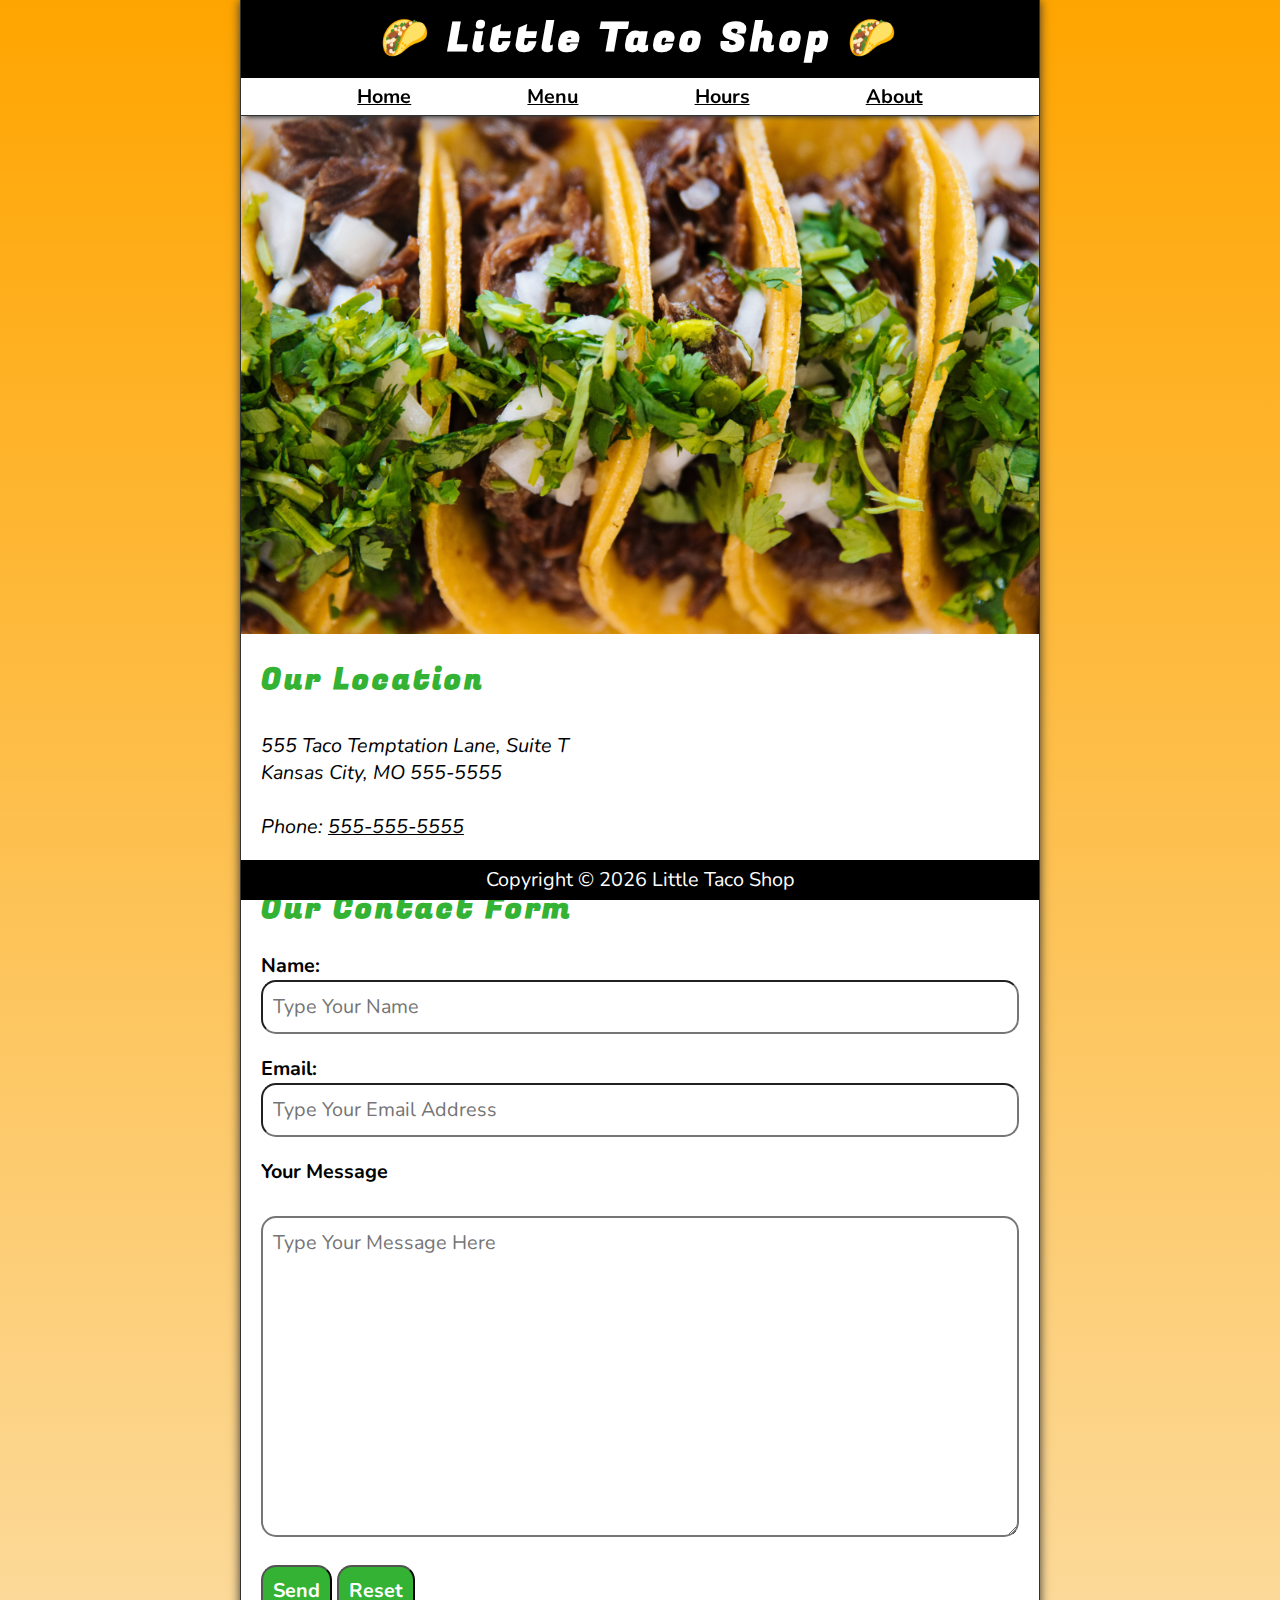
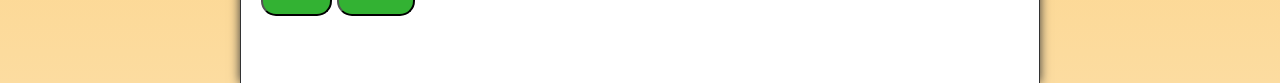
==== contact.html @ 70986cc3 "Initial Commit" ====
<!DOCTYPE html>
<html lang="en">
  <head>
    <meta charset="UTF-8" />
    <meta name="author" content="Subodh" />
    <meta
      name="description"
      content="Contact Information for The Little Taco Shop"
    />
    <meta http-equiv="X-UA-Compatible" content="IE=edge" />
    <meta name="viewport" content="width=device-width, initial-scale=1.0" />
    <title>Contact Us - LTS</title>
    <link rel="shortcut icon" href="favicon.ico" type="image/x-icon" />
    <link rel="stylesheet" href="./css/style.css" />
    <script src="js/main.js" defer></script>
  </head>
  <body>
    <header class="header">
      <h1 class="header__h1">Little Taco Shop</h1>

      <nav class="header__nav">
        <ul class="header__ul">
          <li>
            <a href="/">Home</a>
          </li>

          <li>
            <a href="/#menu">Menu</a>
          </li>

          <li>
            <a href="hours.html">Hours</a>
          </li>

          <li>
            <a href="about.html">About</a>
          </li>
        </ul>
      </nav>
    </header>

    <section class="hero">
      <figure>
        <img
          src="images/tacos_close_up_1000x649.png"
          alt="Little Taco Shop's Tacos"
          title="Tacos ready to eat"
          width="1000"
          height="649"
        />
        <figcaption class="offscreen">Little Taco Shop's Tacos</figcaption>
      </figure>
    </section>

    <main class="main">
      <article class="main__article">
        <h2>Our Location</h2>
        <address>
          555 Taco Temptation Lane, Suite T <br />
          Kansas City, MO 555-5555
          <br /><br />
          Phone: <a href="tel:+5555555555">555-555-5555</a>
        </address>
      </article>

      <hr />

      <article class="main__article contact">
        <h2 class="contact__h2">Our Contact Form</h2>

        <form
          action="https://httpbin.org/get"
          method="get"
          class="contact__form"
          name="contact"
          method="POST"
          data-netlify="true"
          netlify-honeypot="bot-field"
        >
          <input type="hidden" name="form-name" value="contact" />
          <p class="hidden">
            <label
              >Don't fill this out if you are Human: <input name="bot-field"
            /></label>
          </p>
          <fieldset class="contact__fieldset">
            <legend class="offscreen">Send Us a Message</legend>
            <p class="contact__p">
              <label class="contact__label" for="name">Name:</label>
              <input
                class="contact__input"
                type="text"
                name="name"
                id="name"
                placeholder="Type Your Name"
                required
              />
            </p>
            <p class="contact__p">
              <label class="contact__label" for="email">Email:</label>
              <input
                class="contact__input"
                type="email"
                name="email"
                id="email"
                placeholder="Type Your Email Address"
                required
              />
            </p>

            <p class="contact__p">
              <label class="contact__label" for="message">Your Message</label>
              <br />
              <textarea
                class="contact__textarea"
                name="message"
                id="message"
                cols="30"
                rows="10"
                placeholder="Type Your Message Here"
              ></textarea>
            </p>
          </fieldset>
          <button class="contact__button" type="submit">Send</button>
          <button class="contact__button" type="reset">Reset</button>
        </form>
      </article>
    </main>

    <footer class="footer">
      <p>
        <span class="nowrap">Copyright &copy; <time id="year"></time></span>
        <span class="nowrap"> Little Taco Shop</span>
      </p>
    </footer>
  </body>
</html>
---- css/style.css ----
@import url("https://fonts.googleapis.com/css2?family=Fugaz+One&family=Nunito&display=swap");

/* RESET */
*,
*::after,
*::before {
  margin: 0;
  padding: 0;
  box-sizing: border-box;
}

img {
  display: block;
  max-width: 100%;
  height: auto;
}

input,
button,
textarea {
  font: inherit;
}

/* VARIABLES */
:root {
  /* FONTS */
  --FF: "Nunito", sans-serif;
  --FF-HEADINGS: "Fugaz One", cursive;
  --FS: clamp(1rem, 2.2vh, 1.5rem);

  /* COLORS */
  --BGCOLOR-FADE: rgb(252, 220, 160);
  --BGCOLOR: orange;
  --BGIMAGE: linear-gradient(to bottom, var(--BGCOLOR), var(--BGCOLOR-FADE));
  --BODY-BGCOLOR: #fff;
  --BORDER-COLOR: #333;
  --BUTTON-COLOR: #fff;
  --FONT-COLOR: #000;
  --HEADER-BGCOLOR: #000;
  --HEADER-COLOR: #fff;
  --HERO-BGCOLOR: rgba(51, 178, 51, 0.75);
  --HERO-COLOR: #fff;
  --HIGHLIGHT-COLOR: rgb(51, 178, 51);
  --LINK-ACTIVE: orange;
  --LINK-COLOR: #000;
  --LINK-HOVER: hsla(0, 0%, 0%, 0.6);
  --NAV-BGCOLOR: #fff;

  /* BORDERS */
  --BORDERS: 1px solid var(--BORDER-COLOR);
  --BORDER-RADIUS: 15px;

  /* STANDARD PADDING */
  --PADDING-TOP-BOTTOM: 0.25em;
  --PADDING-SIDE: 2.5%;

  /* STANDARD MARGIN */
  --MARGIN: clamp(1em, 2.5vh, 1.5em) 0;
}

@media (prefers-color-scheme: dark) {
  :root {
    --BGCOLOR-FADE: gray;
    --BGCOLOR: #000;
    --BODY-BGCOLOR: #333;
    --BORDER-COLOR: whitesmoke;
    --BUTTON-COLOR: #000;
    --FONT-COLOR: whitesmoke;
    --HEADER-COLOR: whitesmoke;
    --HERO-COLOR: #333;
    --HIGHLIGHT-COLOR: whitesmoke;
    --LINK-ACTIVE: rgb(252, 200, 103);
    --LINK-COLOR: whitesmoke;
    --LINK-HOVER: orange;
    --NAV-BGCOLOR: rgb(20, 20, 20);
  }
}

/* UTILITY CLASSES */
.offscreen {
  position: absolute;
  left: -10000px;
}

.nowrap {
  white-space: nowrap;
}

.center {
  text-align: center;
}

/* GENERAL STYLES */
html {
  scroll-behavior: smooth;
  font-size: var(--FS);
  font-family: var(--FF);
  background-color: var(--BGCOLOR);
  background-image: var(--BGIMAGE);
}

body {
  background-color: var(--BODY-BGCOLOR);
  color: var(--FONT-COLOR);
  min-height: 100vh;
  max-width: 800px;
  margin: 0 auto;
  border-left: var(--BORDERS);
  border-right: var(--BORDERS);
  box-shadow: 0 0 10px var(--BORDER-COLOR);
}

h1,
h2,
h3 {
  font-family: var(--FF-HEADINGS);
  letter-spacing: 0.1em;
}

h2,
h3 {
  margin-bottom: 1em;
  color: var(--HIGHLIGHT-COLOR);
}

p {
  line-height: 1.5;
}

a:any-link {
  color: var(--LINK-COLOR);
}

a:hover,
a:focus-visible {
  color: var(--LINK-HOVER);
}

a:active {
  color: var(--LINK-ACTIVE);
}

/* HEADER */
.header {
  position: sticky;
  top: 0;
  z-index: 1;
}

.header__h1 {
  text-align: center;
  background-color: var(--HEADER-BGCOLOR);
  color: var(--HEADER-COLOR);
  padding: var(--PADDING-TOP-BOTTOM) var(--PADDING-SIDE);
}

.header__nav {
  background-color: var(--NAV-BGCOLOR);
  border-bottom: var(--BORDERS);
  font-weight: bold;
  box-shadow: 0 6px 5px -5px var(--BORDER-COLOR);
}

.header__ul {
  padding: var(--PADDING-TOP-BOTTOM) var(--PADDING-SIDE);
  list-style-type: none;
  display: flex;
  justify-content: space-evenly;
  gap: 1rem;
}

/* HERO */
.hero {
  position: relative;
}

.hero__h2 {
  background-color: var(--HERO-BGCOLOR);
  color: var(--HERO-COLOR);
  padding: 0.25em 0.5em;
  letter-spacing: 0.1rem;
  text-shadow: 2px 2px 5px var(--BORDER-COLOR);
  position: absolute;
  top: -100px;
  left: 20px;
  animation: showWelcome 0.5s ease-in-out 1s forwards;
}

@keyframes showWelcome {
  0% {
    top: -20px;
    transform: skew(0deg, -5deg) scaleY(0);
  }

  80% {
    top: 30px;
    transform: skew(10deg, -5deg) scaleY(1.2);
  }

  100% {
    top: 20px;
    transform: skew(-10deg, -5deg) scaleY(1);
  }
}

/* FOOTER */
.footer {
  position: sticky;
  bottom: 0;
  background-color: var(--HEADER-BGCOLOR);
  color: var(--HEADER-COLOR);
  padding: var(--PADDING-TOP-BOTTOM) var(--PADDING-SIDE);
  text-align: center;
}

/* MAIN */
.main {
  padding: var(--PADDING-TOP-BOTTOM) var(--PADDING-SIDE);
}

.main__article {
  scroll-margin-top: 6.5rem;
  margin: var(--MARGIN);
}

.main__article:first-child {
  margin-top: 1em;
}

.main__article:last-child {
  min-height: calc(100vh - 20rem);
}

/* ABOUT */
.about__trivia {
  margin: var(--MARGIN);
}

.about__trivia-answer {
  margin-top: 1em;
}

/* CONTACT */
.contact__h2 {
  margin: 0;
}

.contact__fieldset {
  border: none;
}

.contact__p {
  margin: 1em 0;
}

.contact__label {
  display: block;
  font-weight: bold;
}

.contact__input,
.contact__textarea {
  padding: 0.5em;
  border-radius: var(--BORDER-RADIUS);
  border-width: 2px;
  width: 100%;
}

.contact__button {
  padding: 0.5em;
  border-radius: var(--BORDER-RADIUS);
  background-color: var(--HIGHLIGHT-COLOR);
  color: var(--BUTTON-COLOR);
  font-weight: bold;
}

.hidden {
  visibility: hidden;
  height: 0;
}

/* MENU */
thead,
tbody,
tfoot,
tr {
  display: contents;
}

.menu__container {
  display: grid;
  grid-template-columns: repeat(3, 1fr);
  grid-template-areas:
    "hd1 hd2 hd3"
    "cr cr1 cr1p"
    "cr cr2 cr2p"
    "cr cr3 cr3p"
    "sf sf1 sf1p"
    "sf sf2 sf2p"
    "sf sf3 sf3p"
    "cs cs cs";
  gap: 0.1em;
  margin-bottom: 1em;
}

.menu__cr {
  grid-area: cr;
}

.menu__sf {
  grid-area: sf;
}

.menu__cs {
  grid-area: cs;
}

.menu__cr,
.menu__sf,
.menu__cs,
.menu__header {
  color: var(--HIGHLIGHT-COLOR);
  font-weight: bold;
  height: 100%;
  display: grid;
  place-content: center;
}

.menu__header,
.menu__item {
  width: 100%;
  padding: 1em;
  border: medium ridge var(--BORDER-COLOR);
}

.menu__item {
  display: grid;
  place-content: center;
}

thead th:first-child {
  border-top-left-radius: var(--BORDER-RADIUS);
}

thead th:last-child {
  border-top-right-radius: var(--BORDER-RADIUS);
}

tfoot td {
  border-bottom-left-radius: var(--BORDER-RADIUS);
}

tfoot td {
  border-bottom-right-radius: var(--BORDER-RADIUS);
}

@media screen and (min-width: 576px) {
  .header__h1::before {
    content: "🌮 ";
  }

  .header__h1::after {
    content: " 🌮";
  }

  .menu__header,
  .menu__cs,
  .menu__sf,
  .menu__cs {
    font-size: 125%;
  }
}
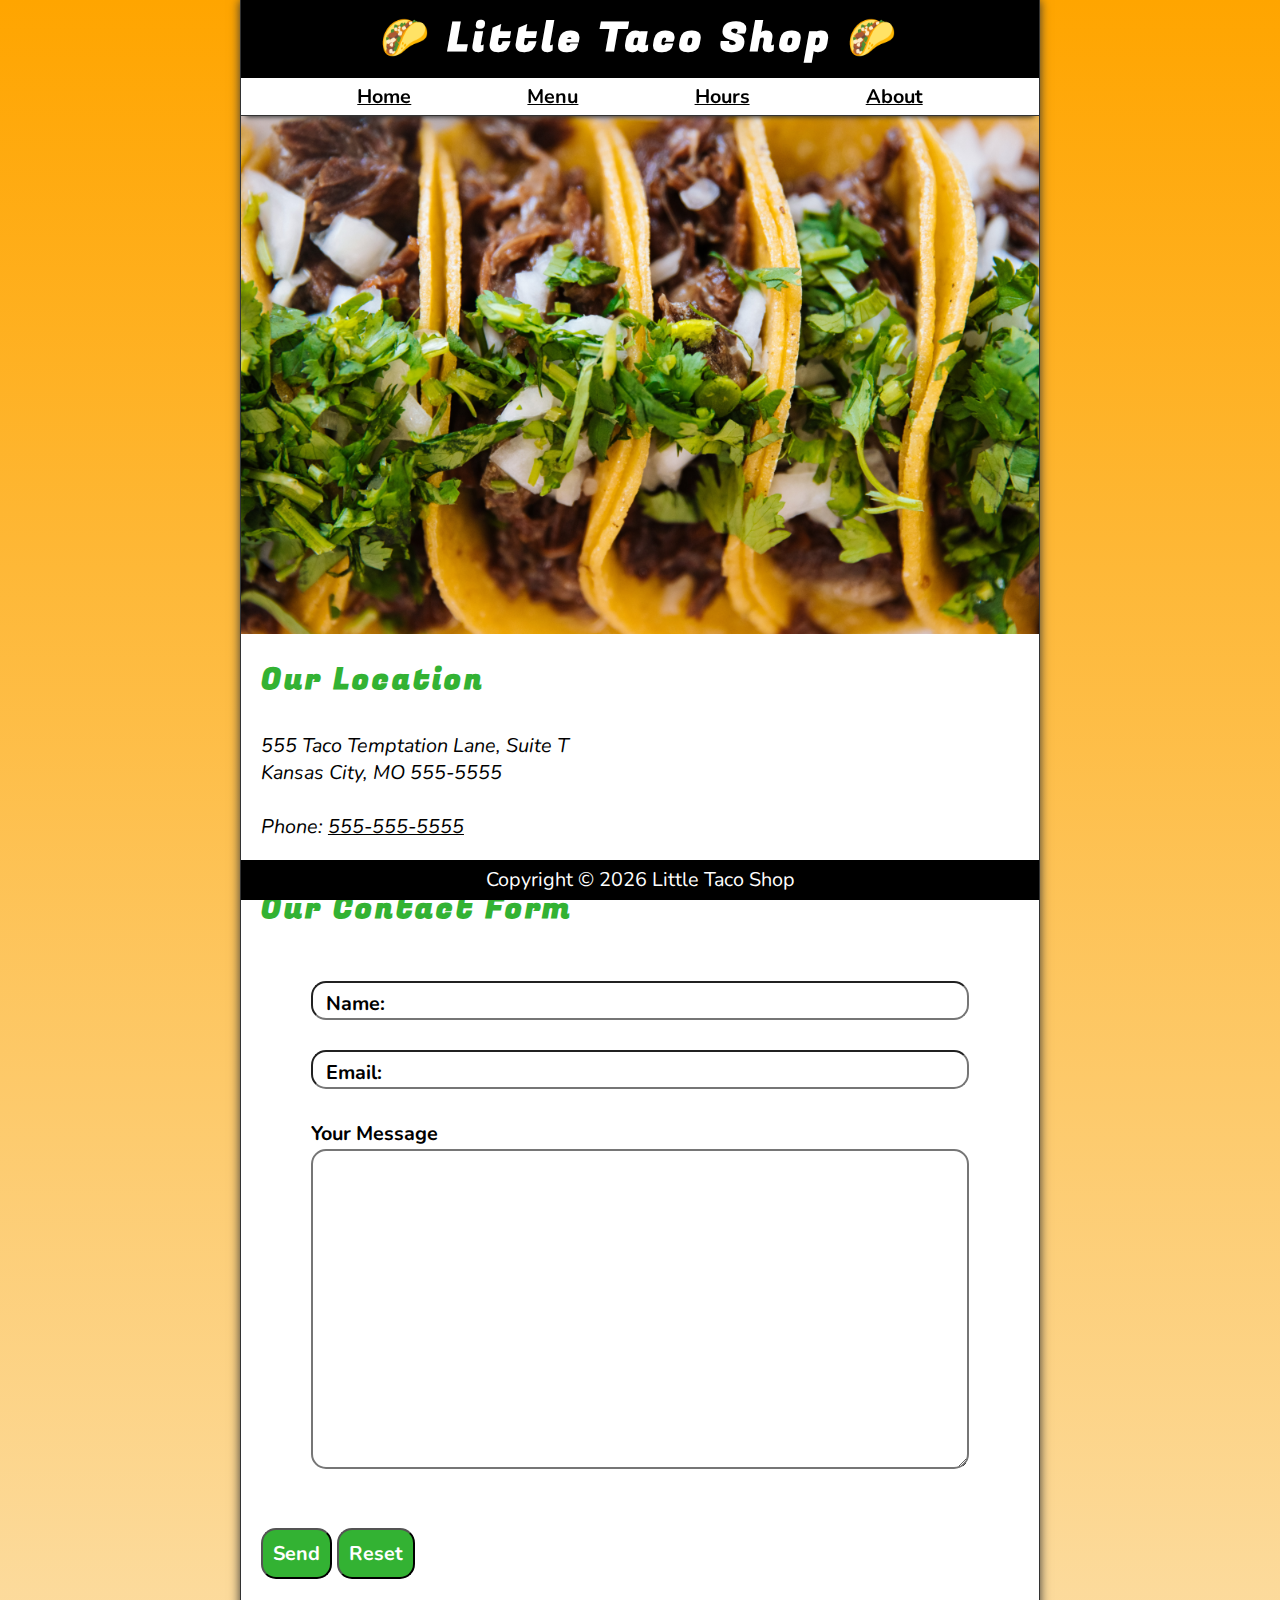
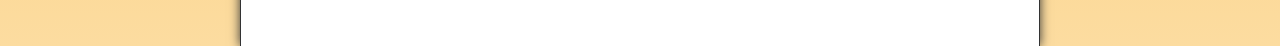
==== commit ecedfad2: "Changes to contact form" ====
--- a/contact.html
+++ b/contact.html
@@ -69,8 +69,6 @@
         <h2 class="contact__h2">Our Contact Form</h2>
 
         <form
-          action="https://httpbin.org/get"
-          method="get"
           class="contact__form"
           name="contact"
           method="POST"
@@ -86,38 +84,34 @@
           <fieldset class="contact__fieldset">
             <legend class="offscreen">Send Us a Message</legend>
             <p class="contact__p">
-              <label class="contact__label" for="name">Name:</label>
               <input
                 class="contact__input"
                 type="text"
                 name="name"
                 id="name"
-                placeholder="Type Your Name"
                 required
               />
+              <label class="contact__label1" for="name">Name:</label>
             </p>
             <p class="contact__p">
-              <label class="contact__label" for="email">Email:</label>
               <input
                 class="contact__input"
                 type="email"
                 name="email"
                 id="email"
-                placeholder="Type Your Email Address"
                 required
               />
+              <label class="contact__label1" for="email">Email:</label>
             </p>
 
             <p class="contact__p">
               <label class="contact__label" for="message">Your Message</label>
-              <br />
               <textarea
                 class="contact__textarea"
                 name="message"
                 id="message"
                 cols="30"
                 rows="10"
-                placeholder="Type Your Message Here"
               ></textarea>
             </p>
           </fieldset>
--- a/css/style.css
+++ b/css/style.css
@@ -247,10 +247,34 @@
 
 .contact__fieldset {
   border: none;
+  padding: 20px;
 }
 
 .contact__p {
-  margin: 1em 0;
+  position: relative;
+  margin: 30px;
+}
+.contact__label1 {
+  position: absolute;
+  top: 0;
+  left: 0;
+  padding-top: 8px;
+  padding-left: 15px;
+  font-weight: bold;
+  transition: 0.5s;
+}
+
+.contact__p input:focus ~ label,
+.contact__p input:valid ~ label {
+  top: -30px;
+  left: 0;
+  padding: 0px;
+}
+
+.contact__input {
+  color: var(--FONT-COLOR);
+  font-size: 14px;
+  font-weight: bold;
 }
 
 .contact__label {
@@ -264,6 +288,12 @@
   border-radius: var(--BORDER-RADIUS);
   border-width: 2px;
   width: 100%;
+}
+
+.contact__fieldset input:focus ~ label,
+.contact__fieldset input:valid ~ label {
+  top: -20px;
+  left: 0;
 }
 
 .contact__button {
